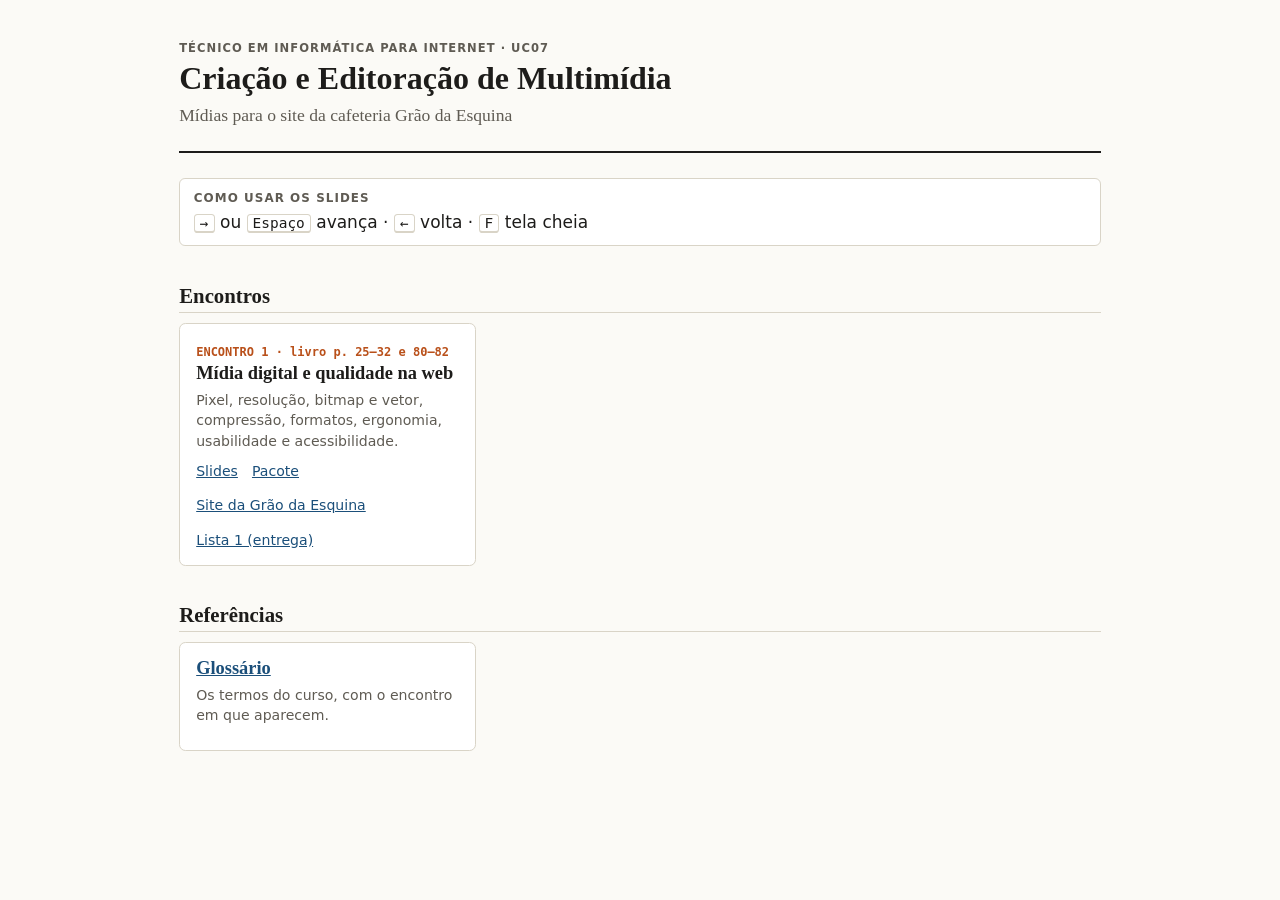
==== index.html @ 189b7e23 "Encontro 1: mídia digital e qualidade na web Co-Authored-By: Claude Opus 5.5 <noreply@anthropic.com>" ====
<!doctype html>
<html lang="pt-BR">
<head>
<meta charset="utf-8">
<meta name="viewport" content="width=device-width, initial-scale=1">
<title>UC07 — Criação e Editoração de Multimídia</title>
<link rel="stylesheet" href="assets/curso.css">
<script src="assets/curso.js" defer></script>
</head>
<body class="doc largo">
<header class="topo">
  <span class="rotulo">Técnico em Informática para Internet · UC07</span>
  <h1>Criação e Editoração de Multimídia</h1>
  <p class="sub">Mídias para o site da cafeteria Grão da Esquina</p>
</header>

<div class="caixa">
  <span class="rotulo">Como usar os slides</span>
  <kbd>→</kbd> ou <kbd>Espaço</kbd> avança · <kbd>←</kbd> volta · <kbd>F</kbd> tela cheia
  
</div>

<h2>Encontros</h2>
<ul class="cartoes">
  <li class="aula-1"><span class="n">ENCONTRO 1 · livro p. 25–32 e 80–82</span>
    <h3>Mídia digital e qualidade na web</h3>
    <p>Pixel, resolução, bitmap e vetor, compressão, formatos, ergonomia, usabilidade e acessibilidade.</p>
    <div class="links"><a href="lessons/0001-midia-digital.html">Slides</a><a href="pacotes/pacote-encontro-01.zip">Pacote</a><a href="pratica/encontro-01/site-grao/index.html">Site da Grão da Esquina</a><a href="listas/lista-01.html">Lista 1 (entrega)</a></div></li>

</ul>

<h2>Referências</h2>
<ul class="cartoes">
  <li><h3><a href="reference/glossario.html">Glossário</a></h3><p>Os termos do curso, com o encontro em que aparecem.</p></li>
  
</ul>

</body>
</html>
---- assets/curso.css ----
/* =====================================================================
   curso.css — folha de estilo única da UC07 (Criação e Editoração de Multimídia)
   Usada por: aulas (body.deck), listas e referências (body.doc), index.
   Sem dependências externas: funciona offline no laboratório.
   ===================================================================== */

:root {
  --papel: #fbfaf6;
  --tinta: #1d1c1a;
  --suave: #5f5b53;
  --linha: #d9d4c7;
  --azul: #1b4f7a;
  --azul-claro: #e6eef5;
  --laranja: #b9501a;
  --laranja-claro: #fbeee3;
  --verde: #23703f;
  --verde-claro: #e3f3e8;
  --vermelho: #a32a2a;
  --vermelho-claro: #f8e4e4;
  --codigo-fundo: #f1eee6;
  --serifa: "Iowan Old Style", "Palatino Linotype", Palatino, "Book Antiqua", Georgia, serif;
  --sem-serifa: system-ui, -apple-system, "Segoe UI", Roboto, "Helvetica Neue", Arial, sans-serif;
  --mono: ui-monospace, "Cascadia Code", Consolas, "DejaVu Sans Mono", Menlo, monospace;
}

* { box-sizing: border-box; }
html { background: var(--papel); color: var(--tinta); }
body { margin: 0; font-family: var(--sem-serifa); line-height: 1.45; }
h1, h2, h3 { font-family: var(--serifa); font-weight: 600; line-height: 1.15; margin: 0 0 .5em; }
a { color: var(--azul); }
p { margin: 0 0 .7em; }
ul, ol { margin: 0 0 .7em; padding-left: 1.3em; }
li { margin-bottom: .3em; }
strong { font-weight: 650; }
em.termo { font-style: normal; font-weight: 650; color: var(--azul); }

code, pre, kbd { font-family: var(--mono); }
code { background: var(--codigo-fundo); padding: .05em .3em; border-radius: .2em; font-size: .92em; }
pre { background: var(--codigo-fundo); border-left: .25em solid var(--azul); padding: .7em .9em;
      margin: 0 0 .8em; overflow-x: auto; line-height: 1.35; border-radius: 0 .3em .3em 0; }
pre code { background: none; padding: 0; font-size: .78em; }
pre.erro { border-left-color: var(--vermelho); background: var(--vermelho-claro); }
pre.saida { border-left-color: var(--suave); background: transparent; border: 1px solid var(--linha); border-left-width: .25em; }
kbd { border: 1px solid var(--linha); border-bottom-width: 2px; border-radius: .25em; padding: 0 .35em; font-size: .85em; background: #fff; }

table { border-collapse: collapse; margin: 0 0 .8em; font-size: .88em; }
th, td { padding: .28em .7em; text-align: left; border-bottom: 1px solid var(--linha); vertical-align: top; }
th { border-bottom: 2px solid var(--tinta); font-weight: 650; white-space: nowrap; }
caption { caption-side: top; text-align: left; font-family: var(--mono); font-weight: 700; color: var(--azul); padding-bottom: .2em; }
td.num, th.num { text-align: right; font-variant-numeric: tabular-nums; }

.duas { display: grid; grid-template-columns: 1fr 1fr; gap: 1.5em; align-items: start; }
.duas.estreita-larga { grid-template-columns: 2fr 3fr; }
.duas.larga-estreita { grid-template-columns: 3fr 2fr; }
.tres { display: grid; grid-template-columns: repeat(3, 1fr); gap: 1.2em; align-items: start; }

.caixa { border: 1px solid var(--linha); border-radius: .35em; padding: .6em .8em; margin-bottom: .8em; background: #fff; }
.caixa.aviso { border-color: var(--laranja); background: var(--laranja-claro); }
.caixa.ideia { border-color: var(--azul); background: var(--azul-claro); }
.caixa.certo { border-color: var(--verde); background: var(--verde-claro); }
.caixa > :last-child { margin-bottom: 0; }
.rotulo { font-size: .7em; letter-spacing: .09em; text-transform: uppercase; font-weight: 700; color: var(--suave); display: block; margin-bottom: .3em; }
.fonte { font-size: .66em; color: var(--suave); line-height: 1.35; }
span.fonte { display: inline-block; }
.fonte a { color: var(--suave); }
.grande { font-size: 1.35em; font-family: var(--serifa); line-height: 1.25; }
.centro { text-align: center; }

/* ---------- Componentes interativos ---------- */
button { font: inherit; cursor: pointer; }
.btn { border: 1px solid var(--azul); background: #fff; color: var(--azul); border-radius: .3em; padding: .25em .8em; font-weight: 600; font-size: .8em; }
.btn:hover { background: var(--azul-claro); }
.resposta[hidden] { display: none; }
.resposta { border-left: .25em solid var(--verde); padding-left: .8em; margin-top: .5em; }

.quiz { margin-bottom: .8em; }
.quiz .pergunta { font-weight: 650; margin-bottom: .5em; }
.quiz ol { list-style: none; padding: 0; margin: 0 0 .5em; display: grid; gap: .35em; }
.quiz li { margin: 0; }
.quiz li button { width: 100%; text-align: left; border: 1px solid var(--linha); background: #fff; color: var(--tinta); border-radius: .3em; padding: .4em .8em; }
.quiz li button:hover { border-color: var(--azul); }
.quiz li button.certa { border-color: var(--verde); background: var(--verde-claro); font-weight: 650; }
.quiz li button.errada { border-color: var(--vermelho); background: var(--vermelho-claro); text-decoration: line-through; }
.quiz .explica { border-left: .25em solid var(--verde); padding-left: .8em; }
.quiz .explica[hidden] { display: none; }

.timer { display: inline-flex; align-items: center; gap: .5em; font-family: var(--mono); font-weight: 700; border: 1px solid var(--laranja); color: var(--laranja); background: #fff; border-radius: 2em; padding: .15em .9em; font-size: .85em; }
.timer.rodando { background: var(--laranja); color: #fff; }
.timer.fim { background: var(--vermelho); border-color: var(--vermelho); color: #fff; }

/* ---------- Figuras: comparação de imagens ---------- */
.comparar { display: grid; gap: .7em; margin-bottom: .55em; }
.comparar.c2 { grid-template-columns: repeat(2, 1fr); }
.comparar.c3 { grid-template-columns: repeat(3, 1fr); }
.comparar.c4 { grid-template-columns: repeat(4, 1fr); }
.comparar figure, figure.figura { margin: 0; }
.comparar img, figure.figura img { display: block; width: 100%; height: auto; border: 1px solid var(--linha); }
.comparar figcaption, figure.figura figcaption { font-size: .78em; line-height: 1.25; padding-top: .25em; }
.comparar figcaption strong { display: block; }
img.pixels { image-rendering: pixelated; }
.comparar.menor img { width: 78%; }
.fundo-cor { background: #d6b48c; padding: .5em; border: 1px solid var(--linha); }
.fundo-cor img { border: 0; }
.peso { font-family: var(--mono); font-weight: 700; color: var(--laranja); }

/* =====================================================================
   AULAS — body.deck (um slide por vez, pensado para projetor)
   ===================================================================== */
body.deck { font-size: min(1.85vw, 3.3vh); overflow: hidden; height: 100vh; }
body.deck .slide { display: none; position: absolute; inset: 0 0 2.2em 0; padding: 3.2vh 5vw 1.5vh; overflow-y: auto; }
body.deck .slide.ativo { display: block; }
body.deck .slide > h2 { font-size: 1.55em; border-bottom: 1px solid var(--linha); padding-bottom: .2em; margin-bottom: .45em; }
body.deck p, body.deck ul, body.deck ol, body.deck table, body.deck pre, body.deck .caixa { margin-bottom: .55em; }
body.deck pre { padding: .5em .8em; line-height: 1.3; }
body.deck th, body.deck td { padding: .2em .7em; }
body.deck li { margin-bottom: .2em; }
body.deck .grade-quiz { display: grid; gap: 1.2em; align-items: start; }
body.deck .grade-quiz .quiz { font-size: .9em; }
body.deck .slide.capa { display: none; flex-direction: column; justify-content: center; }
body.deck .slide.capa.ativo { display: flex; }
body.deck .slide.capa h1 { font-size: 3em; margin-bottom: .2em; }
body.deck .slide.capa .sub { font-size: 1.3em; color: var(--suave); font-family: var(--serifa); }
body.deck .slide.capa .meta { margin-top: 2em; font-size: .8em; color: var(--suave); }
body.deck .slide.secao { display: none; flex-direction: column; justify-content: center; background: var(--azul); color: #fff; }
body.deck .slide.secao.ativo { display: flex; }
body.deck .slide.secao h2 { font-size: 2.6em; border: 0; color: #fff; margin-bottom: .2em; }
body.deck .slide.secao p { font-size: 1.15em; opacity: .85; max-width: 32em; }
body.deck .slide.secao .bloco { font-family: var(--mono); font-size: .8em; opacity: .75; letter-spacing: .08em; text-transform: uppercase; margin-bottom: 1em; }
body.deck .slide.exercicio { border-left: 1vw solid var(--laranja); }
body.deck .slide.exercicio > h2 { color: var(--laranja); }
body.deck .slide.exercicio > h2::before { content: "Sua vez · "; font-family: var(--sem-serifa); font-size: .55em; letter-spacing: .1em; text-transform: uppercase; vertical-align: middle; }

body.deck .nota-prof { display: none; }
body.deck.mostra-notas .slide.ativo .nota-prof { display: block; position: fixed; right: 1.5vw; bottom: 3.2em; width: 34vw; max-height: 60vh; overflow: auto;
  background: #fffbe6; border: 1px solid #d6c56a; border-radius: .4em; padding: .7em .9em; font-size: .68em; box-shadow: 0 .3em 1.2em rgba(0,0,0,.18); z-index: 5; }
body.deck .nota-prof::before { content: "Nota do professor (tecla N)"; display: block; font-weight: 700; font-size: .85em; text-transform: uppercase; letter-spacing: .08em; color: #7a6a12; margin-bottom: .3em; }

.rodape { position: fixed; left: 0; right: 0; bottom: 0; height: 2.2em; display: flex; align-items: center; gap: 1em; padding: 0 1.5vw; font-size: .62em; color: var(--suave); background: var(--papel); border-top: 1px solid var(--linha); }
.rodape .titulo { flex: 1; white-space: nowrap; overflow: hidden; text-overflow: ellipsis; }
.rodape a { color: var(--suave); text-decoration: none; }
.rodape button { border: 1px solid var(--linha); background: #fff; border-radius: .25em; padding: .05em .6em; color: var(--suave); }
.progresso { position: fixed; left: 0; bottom: 2.2em; height: .18em; background: var(--azul); transition: width .15s; font-size: .62em; }

/* =====================================================================
   DOCUMENTOS — body.doc (listas, referências, index): leitura e impressão
   ===================================================================== */
body.doc { font-size: 17px; max-width: 46rem; margin: 0 auto; padding: 2.5rem 1.2rem 4rem; }
body.doc.largo { max-width: 60rem; }
body.doc header.topo { border-bottom: 2px solid var(--tinta); margin-bottom: 1.6rem; padding-bottom: .6rem; }
body.doc header.topo .rotulo { font-size: .72rem; }
body.doc h1 { font-size: 2rem; margin-bottom: .2em; }
body.doc h2 { font-size: 1.3rem; margin-top: 1.8em; border-bottom: 1px solid var(--linha); padding-bottom: .2em; }
body.doc h3 { font-size: 1.05rem; margin-top: 1.3em; font-family: var(--sem-serifa); }
body.doc .sub { color: var(--suave); font-family: var(--serifa); font-size: 1.1rem; }
body.doc ol.questoes { padding-left: 0; list-style: none; counter-reset: q; }
body.doc ol.questoes > li { counter-increment: q; margin-bottom: 1.3em; padding-left: 2.3em; position: relative; break-inside: avoid; }
body.doc ol.questoes > li::before { content: counter(q); position: absolute; left: 0; top: -.1em; font-family: var(--serifa); font-size: 1.35em; font-weight: 700; color: var(--azul); }
body.doc .nivel { font-size: .68rem; letter-spacing: .08em; text-transform: uppercase; font-weight: 700; color: var(--suave); border: 1px solid var(--linha); border-radius: 2em; padding: 0 .6em; margin-left: .4em; white-space: nowrap; }
body.doc .gabarito { display: none; border-left: .25em solid var(--verde); background: var(--verde-claro); padding: .5em .8em; margin-top: .5em; font-size: .92em; }
body.doc .gabarito::before { content: "Gabarito"; display: block; font-size: .68rem; letter-spacing: .09em; text-transform: uppercase; font-weight: 700; color: var(--verde); }
body.doc .gabarito pre { background: #fff; }
body.doc.professor .gabarito { display: block; }
body.doc .so-professor { display: none; }
body.doc.professor .so-professor { display: block; }
/* Versão do aluno (tools/gerar-aluno.py): .fora-aluno é removido do HTML; .so-aluno só aparece lá. */
.so-aluno { display: none; }
body.doc .linhas { border-bottom: 1px solid var(--linha); height: 1.9em; }
body.doc nav.trilha { font-size: .82rem; color: var(--suave); margin-bottom: 1rem; }
body.doc .cartoes { display: grid; grid-template-columns: repeat(auto-fill, minmax(17rem, 1fr)); gap: 1rem; padding: 0; list-style: none; }
body.doc .cartoes > li { border: 1px solid var(--linha); border-radius: .4rem; padding: .9rem 1rem; background: #fff; margin: 0; }
body.doc .cartoes h3 { margin: 0 0 .3em; font-family: var(--serifa); font-size: 1.15rem; }
body.doc .cartoes .n { font-family: var(--mono); font-size: .75rem; color: var(--laranja); font-weight: 700; }
body.doc .cartoes p { font-size: .88rem; color: var(--suave); }
body.doc .cartoes .links { font-size: .88rem; display: flex; gap: 1em; flex-wrap: wrap; }
body.doc dl.glossario dt { font-weight: 700; font-family: var(--serifa); font-size: 1.08rem; margin-top: .9em; break-after: avoid; }
body.doc dl.glossario dt small { font-family: var(--sem-serifa); font-weight: 400; color: var(--suave); font-size: .78rem; }
body.doc dl.glossario dd { margin: .1em 0 0; }

@media (max-width: 800px) {
  .duas, .tres, .duas.estreita-larga, .duas.larga-estreita { grid-template-columns: 1fr; }
  body.deck { font-size: 16px; }
}

@media print {
  html { background: #fff; }
  body.deck { font-size: 11pt; overflow: visible; height: auto; }
  body.deck .slide, body.deck .slide.capa, body.deck .slide.secao { display: block !important; position: static; padding: 1.2cm 1cm; overflow: visible;
    break-after: page; background: #fff; color: var(--tinta); border-bottom: 1px solid var(--linha); }
  body.deck .slide.secao h2 { color: var(--azul); }
  body.deck .nota-prof { display: block; border: 1px dashed #999; padding: .4em .6em; font-size: .8em; margin-top: 1em; }
  body.deck .resposta[hidden] { display: block; }
  .rodape, .progresso, .btn, .timer, .nao-imprime { display: none !important; }
  body.doc { font-size: 11pt; padding: 0; max-width: none; }
  a { color: inherit; text-decoration: none; }
}
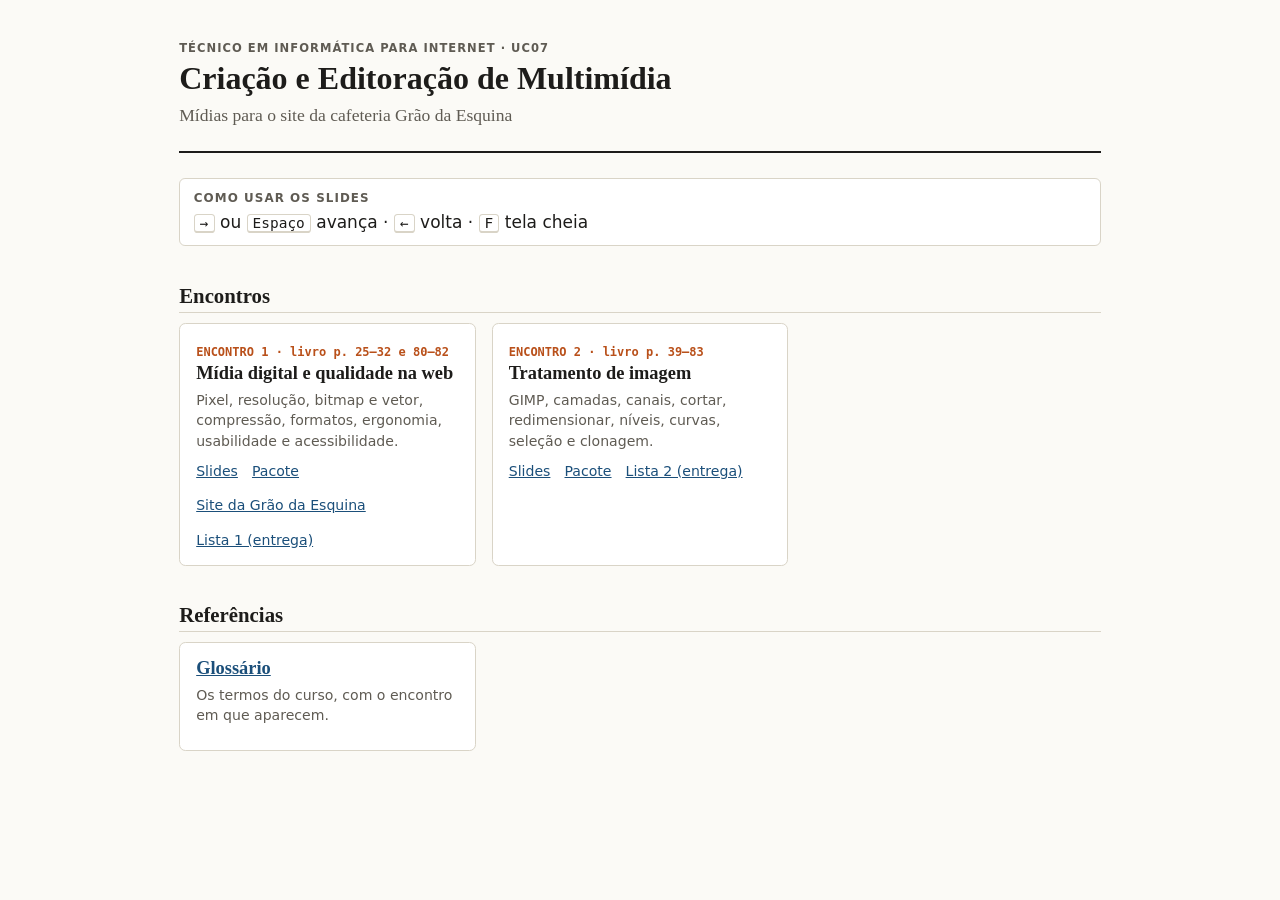
==== commit d953e6a7: "Encontro 2: tratamento de imagem Co-Authored-By: Claude Opus 5.5 <noreply@anthropic.com>" ====
--- a/index.html
+++ b/index.html
@@ -26,6 +26,10 @@
     <h3>Mídia digital e qualidade na web</h3>
     <p>Pixel, resolução, bitmap e vetor, compressão, formatos, ergonomia, usabilidade e acessibilidade.</p>
     <div class="links"><a href="lessons/0001-midia-digital.html">Slides</a><a href="pacotes/pacote-encontro-01.zip">Pacote</a><a href="pratica/encontro-01/site-grao/index.html">Site da Grão da Esquina</a><a href="listas/lista-01.html">Lista 1 (entrega)</a></div></li>
+  <li class="aula-2"><span class="n">ENCONTRO 2 · livro p. 39–83</span>
+    <h3>Tratamento de imagem</h3>
+    <p>GIMP, camadas, canais, cortar, redimensionar, níveis, curvas, seleção e clonagem.</p>
+    <div class="links"><a href="lessons/0002-tratamento-de-imagem.html">Slides</a><a href="pacotes/pacote-encontro-02.zip">Pacote</a><a href="listas/lista-02.html">Lista 2 (entrega)</a></div></li>
 
 </ul>
 
